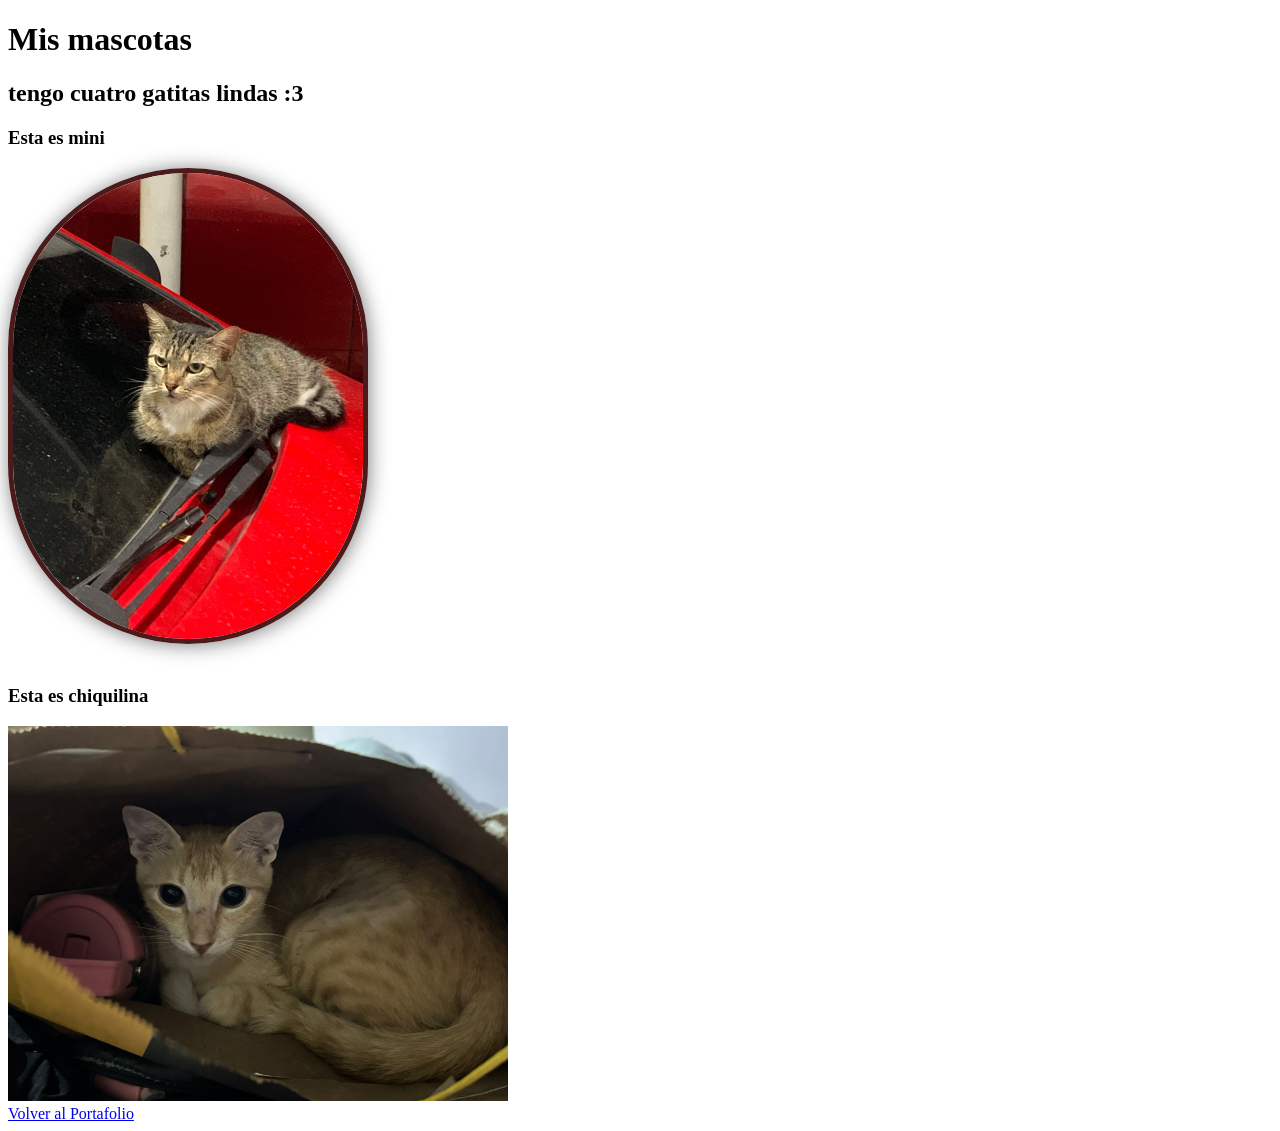
==== mascotas.html @ cf320c29 "Se le ha agregado estilo a las 2 paginas y descubri la forma de hacer que una sombra rodeara por com" ====
<!DOCTYPE html>
<html lang="es">
<head>
    <meta charset="UTF-8">
    <meta name="viewport" content="width=device-width, initial-scale=1.0">
    <link rel="stylesheet" href="styles.css">
    <title>Mascotas</title>
</head>

<body>
    <header>
        <h1>Mis mascotas</h1>
        <h2>tengo cuatro gatitas lindas :3</h2>
    </header>

    <section class="mini">
        <h3>Esta es mini</h3>
        <div>
            <img width="350" src="DiegoGatasMascotas/miniconcaraenojada.jpeg" alt="mi gata" class="minifoto">
        </div>
    </section>

    <section class="chiquilina">
        <br>
        <h3>Esta es chiquilina</h3>
        <img width="500" src="DiegoGatasMascotas/chiquilina.jpeg" alt="mi gata">
        <br>
    </section>

    <footer>
        <nav>
            <a href="index.html">Volver al Portafolio</a>
        </nav>
    </footer>
</body>
</html>
---- styles.css ----
#ambatekum{
    background-color: aqua;
}

#ambatekum img{
    border-radius: 50%;
    border: 5px solid #02ecec;
    box-shadow: 1px 1px 20px #059494;
    
}

.mini img{
    font-size: px;
    border: 5px solid #4b1a1a;
    box-shadow: 1px 1px 20px rgba(0, 0, 0, 0.5);
    border-radius: 180px; 
}
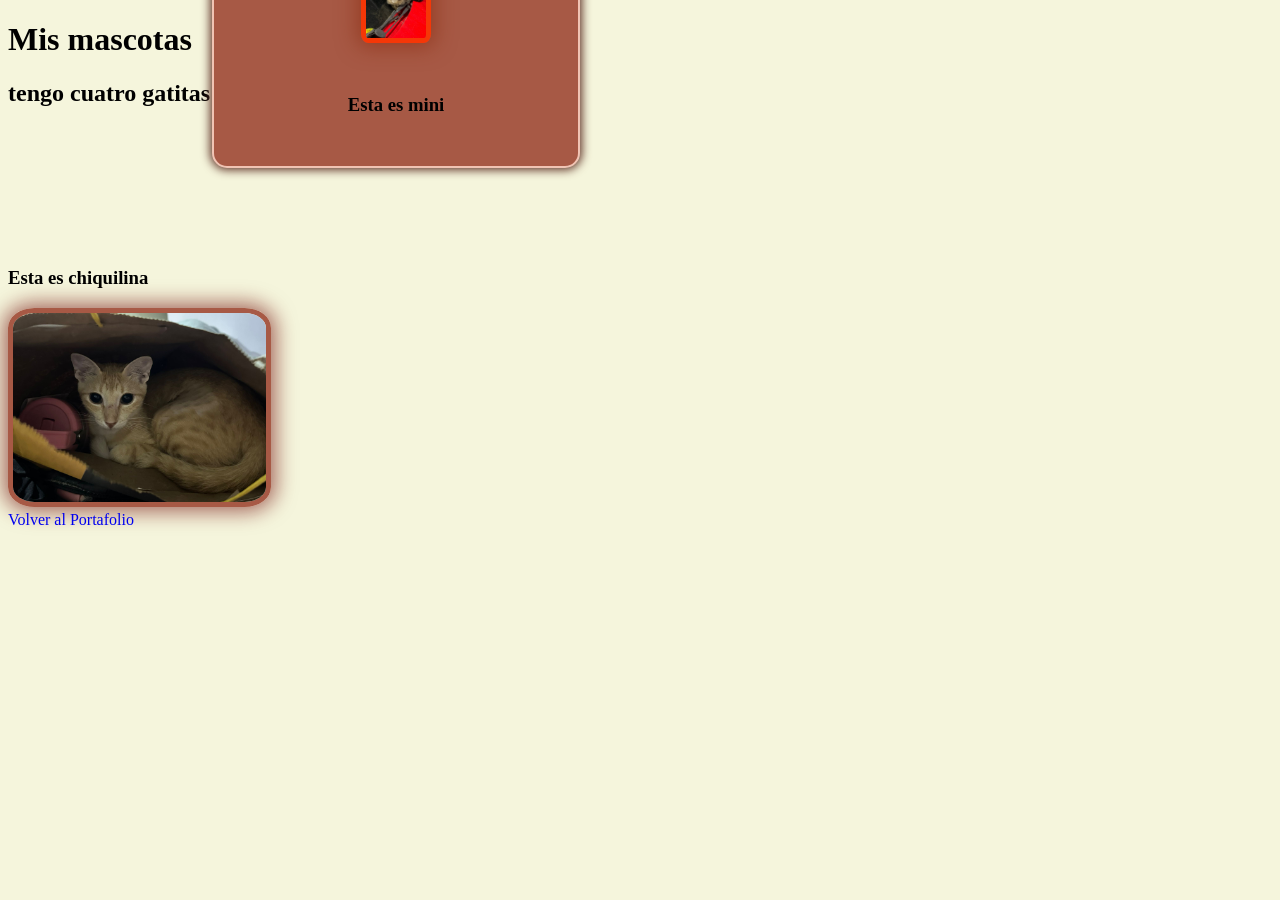
==== commit a4bd3ff2: "Intento de mejorar la pagina que no termino tan bien." ====
--- a/mascotas.html
+++ b/mascotas.html
@@ -7,27 +7,27 @@
     <title>Mascotas</title>
 </head>
 
-<body>
+<body id="mascotas">
     <header>
-        <h1>Mis mascotas</h1>
-        <h2>tengo cuatro gatitas lindas :3</h2>
+        <h1 class="mascotas-titulo">Mis mascotas</h1>
+        <h2 class="mascotas-subtitulo">tengo cuatro gatitas lindas :3</h2>
     </header>
 
     <section class="mini">
-        <h3>Esta es mini</h3>
-        <div>
-            <img width="350" src="DiegoGatasMascotas/miniconcaraenojada.jpeg" alt="mi gata" class="minifoto">
+        <div class="card-mini">
+            <img src="DiegoGatasMascotas/miniconcaraenojada.jpeg" alt="mi gata" class="minifoto">
+            <h3>Esta es mini</h3>
         </div>
     </section>
 
     <section class="chiquilina">
-        <br>
+        <div class="card-chiquilina">
         <h3>Esta es chiquilina</h3>
-        <img width="500" src="DiegoGatasMascotas/chiquilina.jpeg" alt="mi gata">
-        <br>
+        <img src="DiegoGatasMascotas/chiquilina.jpeg" alt="mi gata">
+        </div>
     </section>
 
-    <footer>
+    <footer class="pie-pagina">
         <nav>
             <a href="index.html">Volver al Portafolio</a>
         </nav>
--- a/styles.css
+++ b/styles.css
@@ -9,9 +9,73 @@
     
 }
 
+#mascotas{
+    background-color: beige
+}
+
+.mini{
+    display: flex;
+    gap: 2rem;
+    justify-content: center;
+    flex-wrap: wrap;
+    padding: 2rem;
+}
+
+.card-mini{
+    background: #fff;
+    border-radius: 18px;
+    box-shadow: 0px 4px 20px rgba(167, 89, 69, 0.25);
+    border: 2px solid #f0c4b4;
+    padding: 1.5rem;
+    width: 220px;
+    display: flex;
+    flex-direction: column;
+    align-items: center;
+    gap: 1rem;
+    transition: transform 0.4s ease;
+}
+
+.card-mini:hover{
+    transform: translateY(-10px)
+}
+
 .mini img{
     font-size: px;
-    border: 5px solid #4b1a1a;
-    box-shadow: 1px 1px 20px rgba(0, 0, 0, 0.5);
-    border-radius: 180px; 
-}+    border: 5px solid #f53707;
+    border-radius: 10%; 
+    box-shadow: 0px 0px 20px 5px rgba(138, 44, 15, 0.575);
+    object-fit: cover;
+    width: 20%;
+}
+
+.chiquilina img{
+    transition: transform 0.4s ease;
+    border: 5px solid #a75945;
+    border-radius: 10%; 
+    box-shadow: 0px 0px 20px 5px rgba(107, 6, 6, 0.575);
+    width: 20%;
+}
+
+.chiquilina img:hover{
+    transform: translateY(-10px)
+}
+
+.pie-pagina a{
+    text-decoration: none;
+}
+
+.mini div{
+    display: flex;
+    background-color: #a75945;
+    gap: 2rem;
+    border-radius: 15px;
+    padding: 2rem;
+    margin: 3rem auto;
+    width: 300px;
+    box-shadow: 0px 0px 10px 2px #5e3125;
+    align-items: right;
+    margin-top: -20%;
+    margin-right: 55%;
+}
+/*agregar un fondo de gatitos/* 
+
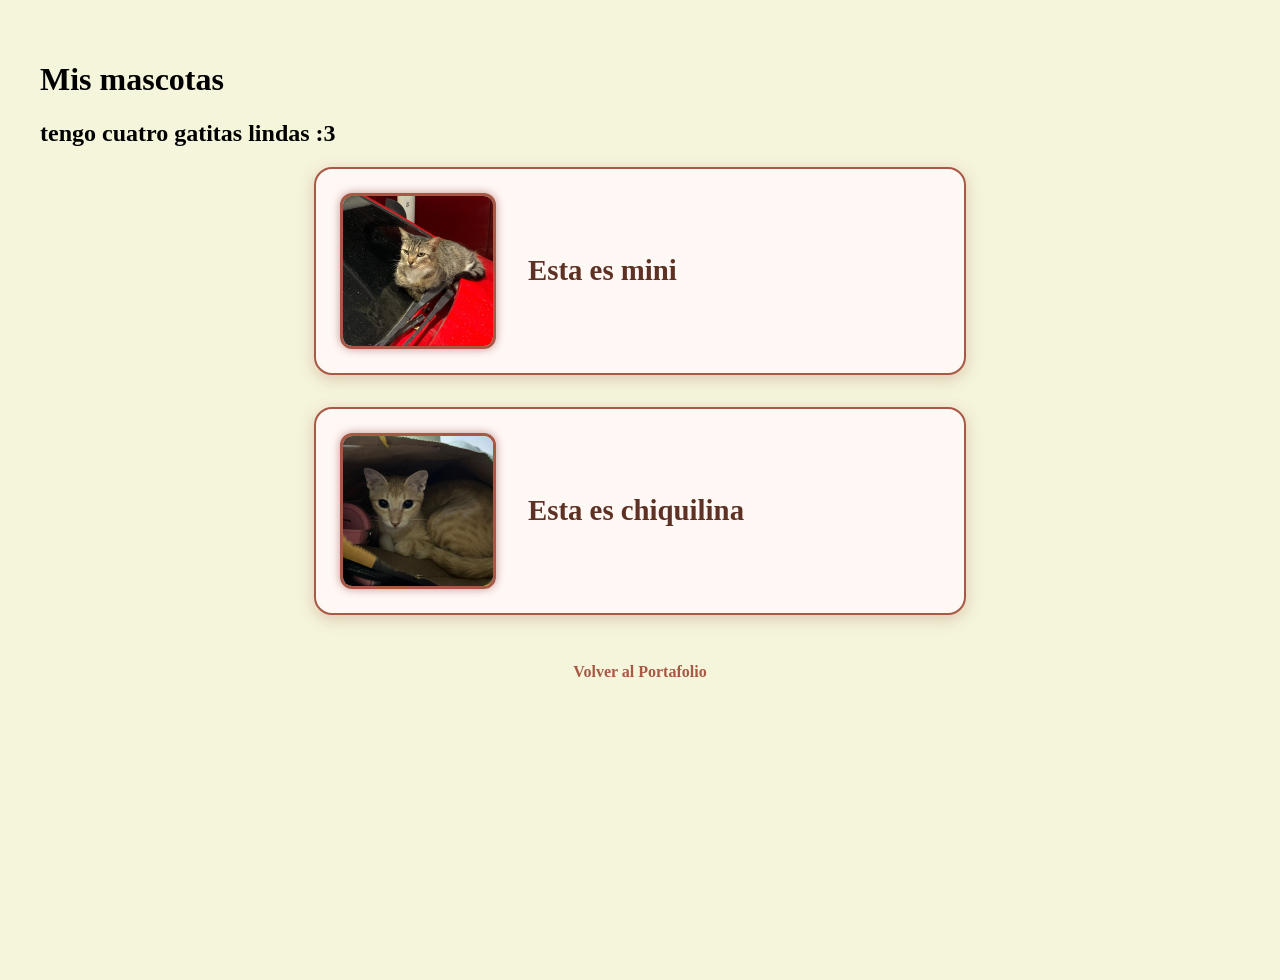
==== commit 30cade01: "Se la ha agregado decoración a la pagina de mascotas con ayuda de Claude Dx." ====
--- a/mascotas.html
+++ b/mascotas.html
@@ -22,8 +22,8 @@
 
     <section class="chiquilina">
         <div class="card-chiquilina">
+        <img src="DiegoGatasMascotas/chiquilina.jpeg" alt="mi gata">
         <h3>Esta es chiquilina</h3>
-        <img src="DiegoGatasMascotas/chiquilina.jpeg" alt="mi gata">
         </div>
     </section>
 
--- a/styles.css
+++ b/styles.css
@@ -10,72 +10,64 @@
 }
 
 #mascotas{
-    background-color: beige
-}
-
-.mini{
-    display: flex;
-    gap: 2rem;
-    justify-content: center;
-    flex-wrap: wrap;
+    background-color: beige;
+    min-height: 100vh;
     padding: 2rem;
 }
 
-.card-mini{
-    background: #fff;
+.mini, .chiquilina{
+    display: flex;
+    justify-content: center;
+    margin-bottom: 2rem;
+}
+
+.card-mini, .card-chiquilina{
+    display: flex;
+    flex-direction: row;
+    align-items: center;
+    gap: 2rem;
+    background-color: #fff8f5;
+    border: 2px solid #a75945; 
     border-radius: 18px;
-    box-shadow: 0px 4px 20px rgba(167, 89, 69, 0.25);
-    border: 2px solid #f0c4b4;
+    box-shadow: 0px 4px 16px rgba(167, 89, 69, 0.3);
     padding: 1.5rem;
-    width: 220px;
-    display: flex;
-    flex-direction: column;
-    align-items: center;
-    gap: 1rem;
+    width: 600px;
     transition: transform 0.4s ease;
 }
 
-.card-mini:hover{
+.card-mini:hover, .card-chiquilina:hover{
     transform: translateY(-10px)
 }
 
-.mini img{
-    font-size: px;
-    border: 5px solid #f53707;
-    border-radius: 10%; 
-    box-shadow: 0px 0px 20px 5px rgba(138, 44, 15, 0.575);
+.card-mini img, .card-chiquilina img{
+    width: 150px;
+    height: 150px;
     object-fit: cover;
-    width: 20%;
+    border-radius: 12px;
+    border: 3px solid #a75945;
+    box-shadow: 0px 0px 10px rgba(107, 6, 6, 0.4);
+    flex-shrink: 0;
 }
 
-.chiquilina img{
-    transition: transform 0.4s ease;
-    border: 5px solid #a75945;
-    border-radius: 10%; 
-    box-shadow: 0px 0px 20px 5px rgba(107, 6, 6, 0.575);
-    width: 20%;
+.card-mini h3, .card-chiquilina h3{
+    font-size: 1.8rem;
+    color: #5e3125;
+    margin: 0;
 }
 
-.chiquilina img:hover{
-    transform: translateY(-10px)
+.pie-pagina{
+    text-align: center;
+    margin-top: 3rem;
 }
 
 .pie-pagina a{
     text-decoration: none;
+    color: #a75945;
+    font-weight: bold;
 }
 
-.mini div{
-    display: flex;
-    background-color: #a75945;
-    gap: 2rem;
-    border-radius: 15px;
-    padding: 2rem;
-    margin: 3rem auto;
-    width: 300px;
-    box-shadow: 0px 0px 10px 2px #5e3125;
-    align-items: right;
-    margin-top: -20%;
-    margin-right: 55%;
+.pie-pagina{
+    color: #5e3125; 
 }
 /*agregar un fondo de gatitos/* 
 
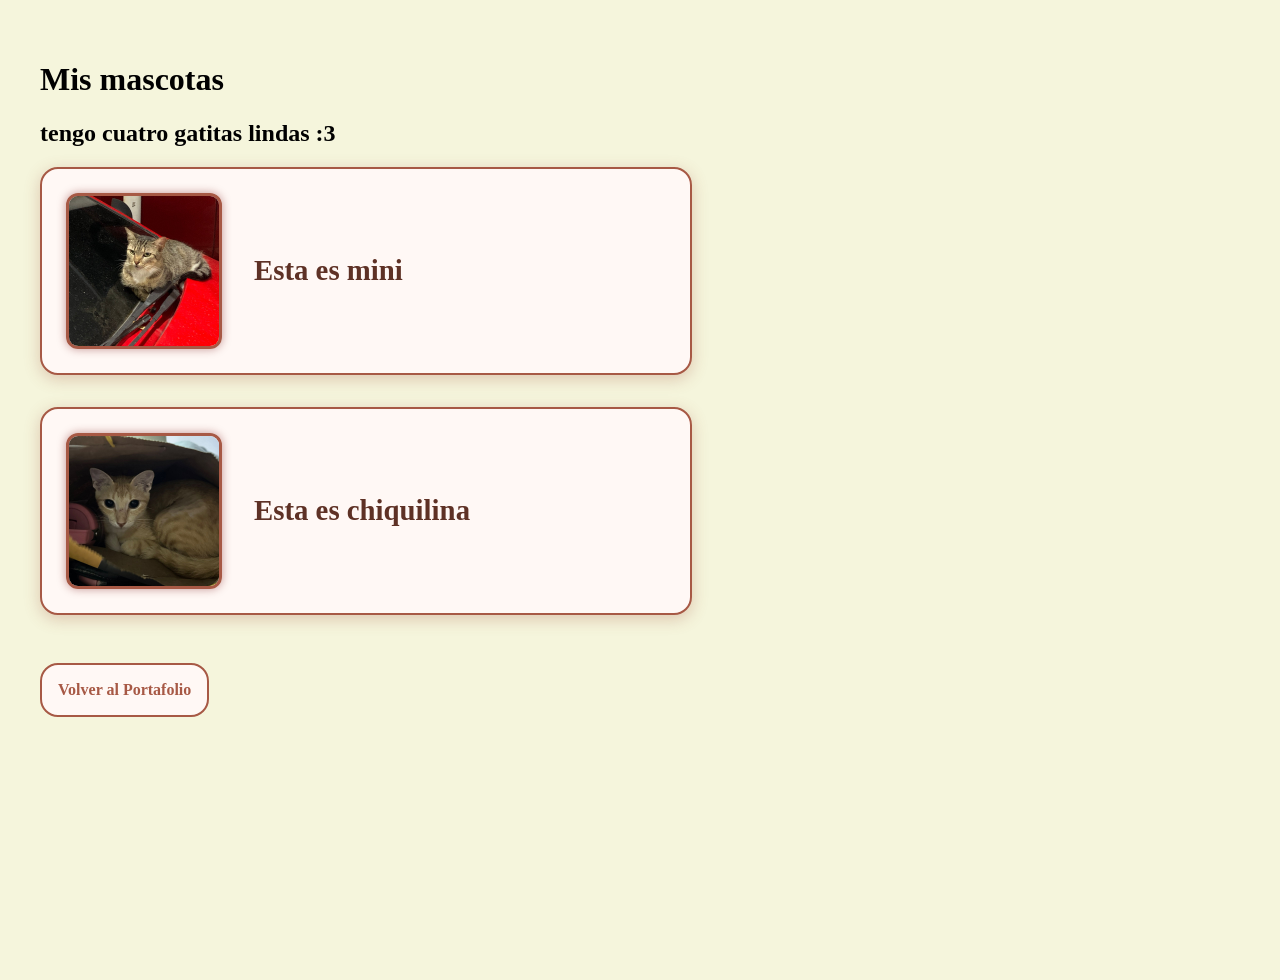
==== commit 1519ca9a: "Arreglo un poco la semantica de html y agrego forma al boton de volver al portafolio de css." ====
--- a/mascotas.html
+++ b/mascotas.html
@@ -13,19 +13,21 @@
         <h2 class="mascotas-subtitulo">tengo cuatro gatitas lindas :3</h2>
     </header>
 
-    <section class="mini">
-        <div class="card-mini">
-            <img src="DiegoGatasMascotas/miniconcaraenojada.jpeg" alt="mi gata" class="minifoto">
-            <h3>Esta es mini</h3>
-        </div>
-    </section>
+    <main>
+        <section class="mini">
+            <div class="card-mini">
+                <img src="DiegoGatasMascotas/miniconcaraenojada.jpeg" alt="mi gata" class="minifoto">
+                <h3>Esta es mini</h3>
+            </div>
+        </section>
 
-    <section class="chiquilina">
-        <div class="card-chiquilina">
-        <img src="DiegoGatasMascotas/chiquilina.jpeg" alt="mi gata">
-        <h3>Esta es chiquilina</h3>
-        </div>
-    </section>
+        <section class="chiquilina">
+            <div class="card-chiquilina">
+                <img src="DiegoGatasMascotas/chiquilina.jpeg" alt="mi gata">
+                <h3>Esta es chiquilina</h3>
+            </div>
+        </section>
+    </main>
 
     <footer class="pie-pagina">
         <nav>
--- a/styles.css
+++ b/styles.css
@@ -9,6 +9,11 @@
     
 }
 
+/* ----------------------------------------------------------------- */
+/* ----------------------------------------------------------------- */
+
+/* Sección de las mascotas. */
+
 #mascotas{
     background-color: beige;
     min-height: 100vh;
@@ -17,7 +22,7 @@
 
 .mini, .chiquilina{
     display: flex;
-    justify-content: center;
+    justify-content: left;
     margin-bottom: 2rem;
 }
 
@@ -36,7 +41,7 @@
 }
 
 .card-mini:hover, .card-chiquilina:hover{
-    transform: translateY(-10px)
+    transform: translateY(-10px);
 }
 
 .card-mini img, .card-chiquilina img{
@@ -56,18 +61,24 @@
 }
 
 .pie-pagina{
-    text-align: center;
+    text-align: left;
     margin-top: 3rem;
 }
 
 .pie-pagina a{
     text-decoration: none;
+    display: inline-block;
+    background-color: #fff8f5;
+    padding: 1rem;
+    border: 2px solid #a75945;
+    border-radius: 18px;
     color: #a75945;
     font-weight: bold;
+    transition: 0.3s;
 }
 
-.pie-pagina{
-    color: #5e3125; 
+.pie-pagina a:hover{
+    background-color: #a75945;
+    color: #ffffff; 
 }
-/*agregar un fondo de gatitos/* 
-
+/* agregar un fondo de gatitos */
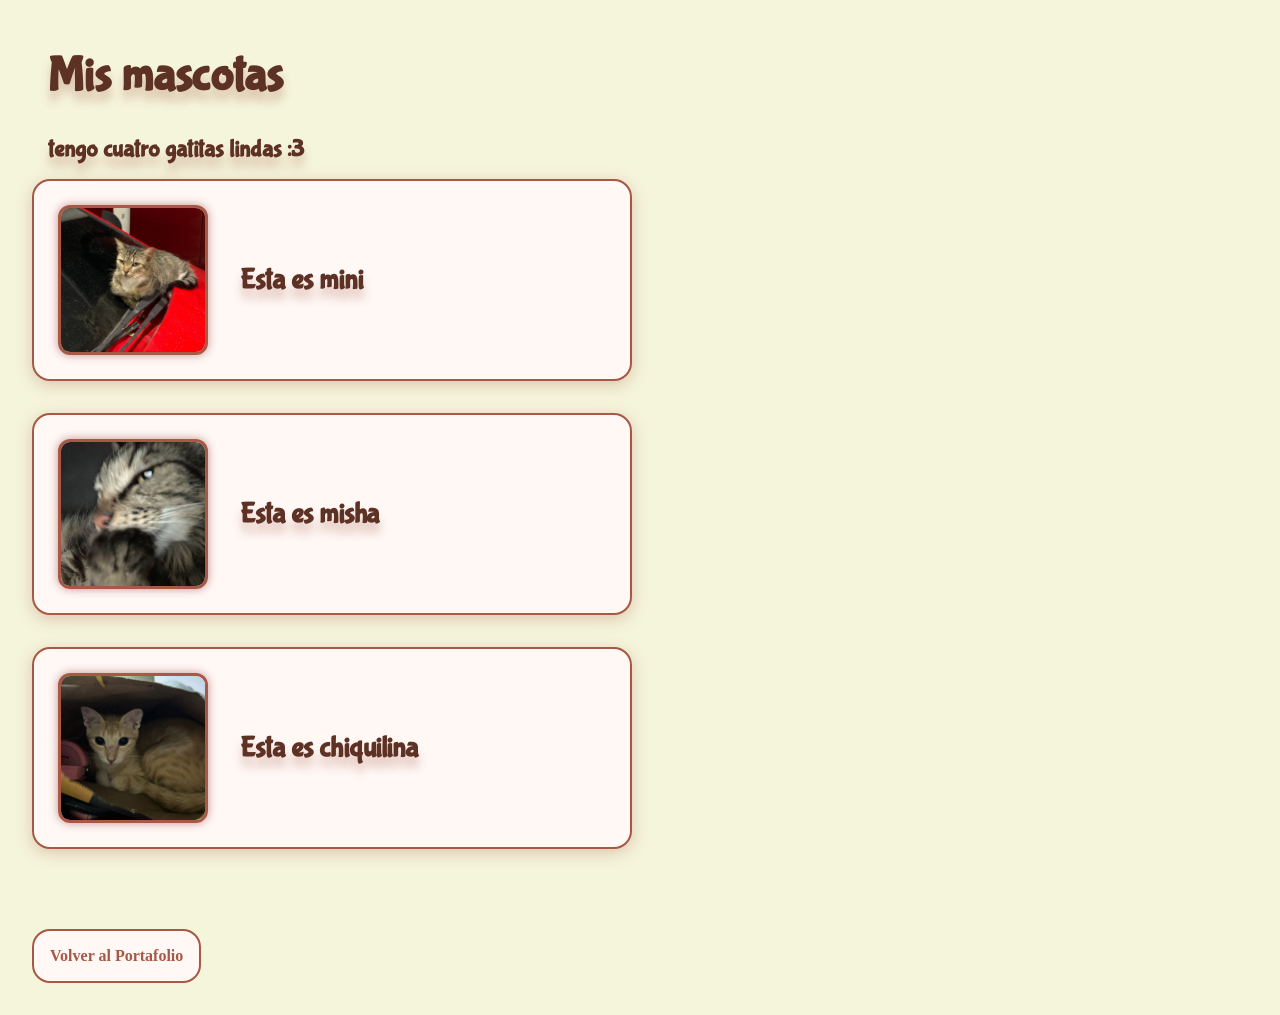
==== commit 4fea4d03: "Se ha arreglado la pagina de mis gatas y se agrego a misha." ====
--- a/mascotas.html
+++ b/mascotas.html
@@ -4,6 +4,9 @@
     <meta charset="UTF-8">
     <meta name="viewport" content="width=device-width, initial-scale=1.0">
     <link rel="stylesheet" href="styles.css">
+    <link rel="preconnect" href="https://fonts.googleapis.com">
+    <link rel="preconnect" href="https://fonts.gstatic.com" crossorigin>
+    <link href="https://fonts.googleapis.com/css2?family=Bubblegum+Sans&family=Rubik+Doodle+Shadow&display=swap" rel="stylesheet">
     <title>Mascotas</title>
 </head>
 
@@ -21,6 +24,13 @@
             </div>
         </section>
 
+<section class="misha">
+            <div class="card-misha">
+                <img src="DiegoGatasMascotas/AP1GczP3qIxwuqEZjTz4tSLYrNCSEmnPUA_TOPmHlvwOnBF1RjuNdvvdzcQq5Aw1260-h945-s-no-gm.png" alt="mi gata" class="minifoto">
+                <h3>Esta es misha</h3>
+            </div>
+        </section>
+
         <section class="chiquilina">
             <div class="card-chiquilina">
                 <img src="DiegoGatasMascotas/chiquilina.jpeg" alt="mi gata">
@@ -35,4 +45,6 @@
         </nav>
     </footer>
 </body>
+
+<footer></footer>
 </html>
--- a/styles.css
+++ b/styles.css
@@ -1,3 +1,20 @@
+/* Reseteo de CSS. */
+* {
+    margin: 0;
+    padding: 0;
+    box-sizing: border-box;
+}
+
+body {
+    display: flex;
+    flex-direction: column;
+    min-height: 100vh;
+}
+
+main {
+    flex-grow: 1;
+}
+
 #ambatekum{
     background-color: aqua;
 }
@@ -20,13 +37,30 @@
     padding: 2rem;
 }
 
-.mini, .chiquilina{
+.mascotas-titulo {
+    padding: 1rem;
+    color: #5e3125;
+    text-shadow: 0px 10px 10px rgba(167, 89, 69, 0.3);
+    font-size: 3rem;
+    font-family: "Bubblegum Sans", cursive;
+}
+
+.mascotas-subtitulo{
+    justify-content: left;
+    padding: 1rem;
+    color: #5e3125;
+    text-shadow: 0px 10px 10px rgba(167, 89, 69, 0.3);
+    font-size: 1.5rem;
+    font-family: "Bubblegum Sans", cursive;
+}
+
+.mini, .chiquilina, .misha{
     display: flex;
     justify-content: left;
     margin-bottom: 2rem;
 }
 
-.card-mini, .card-chiquilina{
+.card-mini, .card-chiquilina, .card-misha{
     display: flex;
     flex-direction: row;
     align-items: center;
@@ -40,11 +74,11 @@
     transition: transform 0.4s ease;
 }
 
-.card-mini:hover, .card-chiquilina:hover{
+.card-mini:hover, .card-chiquilina:hover, .card-misha:hover{
     transform: translateY(-10px);
 }
 
-.card-mini img, .card-chiquilina img{
+.card-mini img, .card-chiquilina img, .card-misha img{
     width: 150px;
     height: 150px;
     object-fit: cover;
@@ -54,9 +88,11 @@
     flex-shrink: 0;
 }
 
-.card-mini h3, .card-chiquilina h3{
+.card-mini h3, .card-chiquilina h3, .card-misha h3{
     font-size: 1.8rem;
     color: #5e3125;
+    font-family: "Bubblegum Sans", cursive;
+    text-shadow: 0px 10px 10px rgba(167, 89, 69, 0.3);
     margin: 0;
 }
 
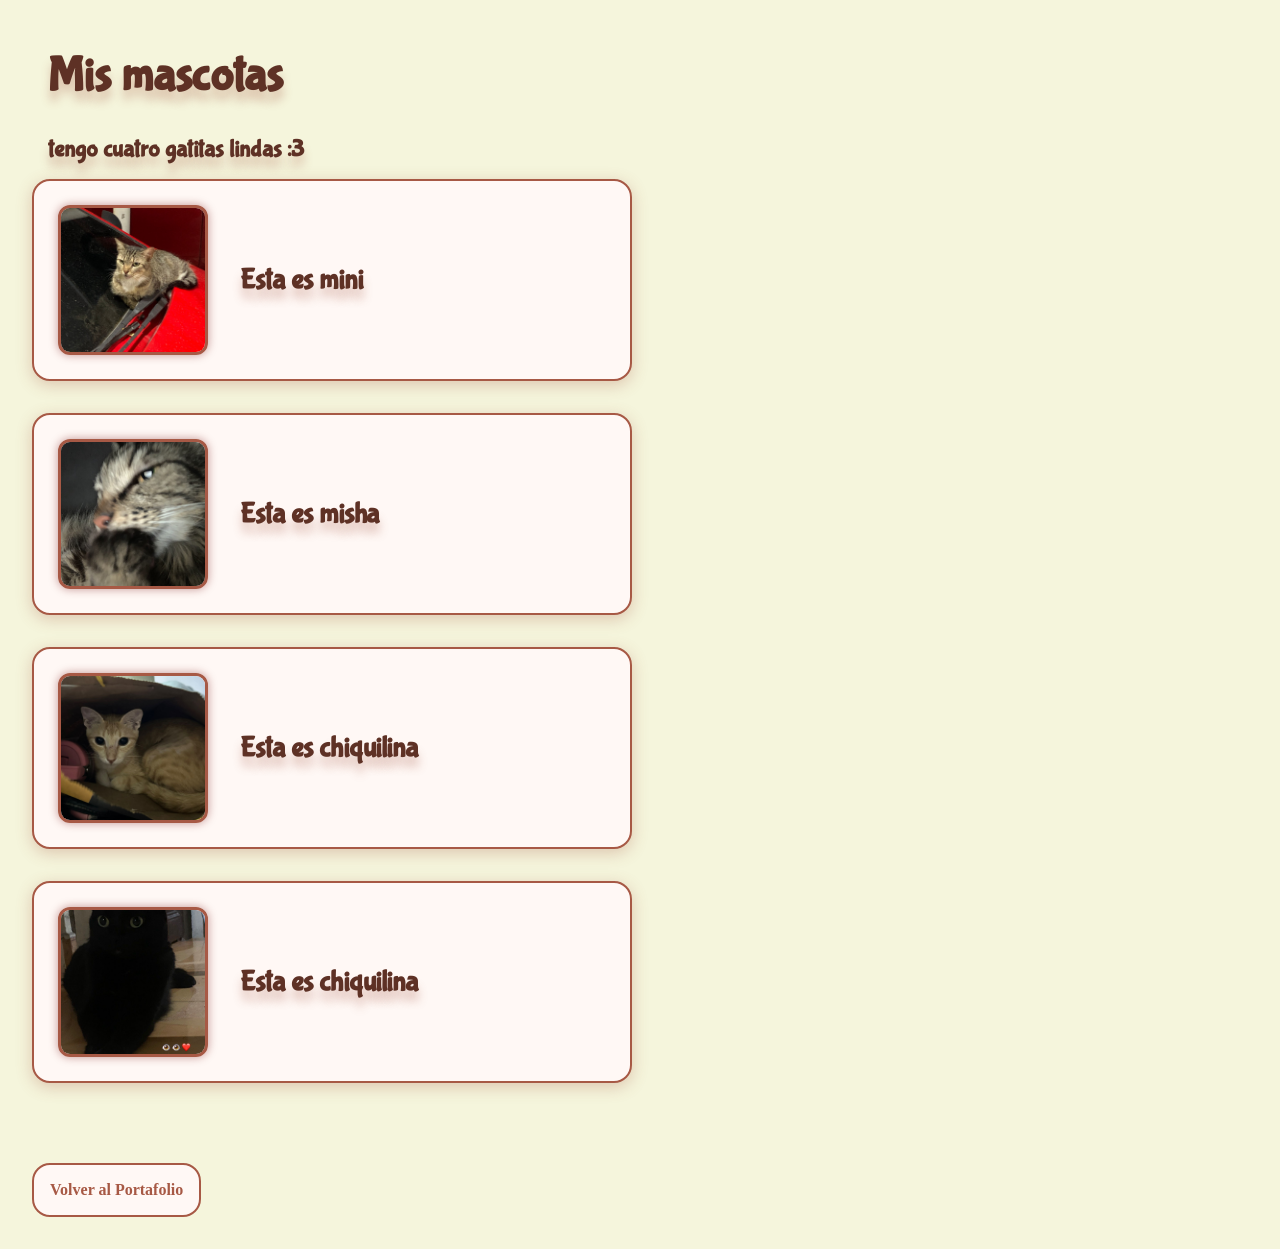
==== commit 0c953a56: "Proyectos cada vez mas avanzado pero tengo problemas en la parte de las gatas." ====
--- a/mascotas.html
+++ b/mascotas.html
@@ -37,6 +37,13 @@
                 <h3>Esta es chiquilina</h3>
             </div>
         </section>
+
+        <section class="negra">
+            <div class="card-negra">
+                <img src="DiegoGatasMascotas/negra.jpeg" alt="mi gata">
+                <h3>Esta es chiquilina</h3>
+            </div>
+        </section>
     </main>
 
     <footer class="pie-pagina">
@@ -45,6 +52,4 @@
         </nav>
     </footer>
 </body>
-
-<footer></footer>
 </html>
--- a/styles.css
+++ b/styles.css
@@ -3,6 +3,7 @@
     margin: 0;
     padding: 0;
     box-sizing: border-box;
+    scroll-behavior: smooth;
 }
 
 body {
@@ -11,19 +12,145 @@
     min-height: 100vh;
 }
 
-main {
+/* main {
     flex-grow: 1;
-}
-
-#ambatekum{
-    background-color: aqua;
-}
-
-#ambatekum img{
-    border-radius: 50%;
-    border: 5px solid #02ecec;
-    box-shadow: 1px 1px 20px #059494;
-    
+} */
+
+/* ----------------------------------------------------------------- */
+/* ----------------------------------------------------------------- */
+
+/* Sección de mi portafolio. */
+.body-portafolio h1 {
+    font-size: 50px;
+}
+
+.body-portafolio a {
+    text-decoration: none;
+}
+
+/* Header de mi portafolio */
+
+.header-portafolio {
+    min-height: 90px;
+    position: sticky;
+    top: 0;
+    background-color: black;
+}
+
+.hipervinculo-portafolio {
+    display: flex;
+    height: 100%;
+    width: 100%;
+    position: absolute;
+    justify-content: center;
+    align-items: center;
+    gap: 150px;
+    background-color: #d37ceb;
+}
+
+.hipervinculo-portafolio a {
+    color: white;
+    text-align: center;
+    padding: 10px;
+    margin: 0px;
+    width: 200px;
+    border-radius: 5px;
+    font-size: 20px;
+    transition: background-color 0.3s ease;
+}
+
+.hipervinculo-portafolio a:hover {
+    background-color: #af57c7;
+}
+
+/* @media (max-width:700px) {
+    .header-portafolio {
+        flex-direction: column;
+    }
+} */
+
+/* Sobre mi de mi portafolio */
+
+#sobre-mi {
+    display: flex;
+    justify-content: center;
+    align-items: center;
+    flex-direction: column;
+    background-color: #6716ff;
+    min-height: 100vh;
+    color: white;
+}
+
+/* Proyectos de mi portafolio */
+
+#proyectos {
+    min-height: 100vh;
+    background-color: rgb(22, 24, 24);
+    border: 2px solid rgb(255, 0, 0);
+    place-items: center;
+    grid-template-rows: repeat(2, 1fr);
+    color: white;
+}
+
+.contenedor {
+    display: grid;
+    grid-template-columns: repeat(3, 1fr);
+    min-width: 100vh;
+    min-height: 100vh;
+    place-items: center;
+    margin-top: 3rem;
+    border: 5px solid white;
+}
+
+.culebrita {
+    display: grid;
+    gap: 2rem;
+    text-align: center;
+    margin-left: 100px;
+    margin-right: 100px;
+    min-height: 700px;
+    width: 340px;
+    height: 700px;
+    border: 1px solid rgb(96, 209, 68);
+    border-radius: 5px;
+}
+
+.culebrita img {
+    height: 100%;
+    width: 100%;
+    object-fit: cover;
+}
+
+.gatas {
+    display: grid;
+    gap: 2rem;
+    text-align: center;
+    margin-left: 100px;
+    margin-right: 100px;
+    min-height: 700px;
+    width: 340px;
+    height: 700px;
+    border: 1px solid beige;
+    border-radius: 5px;
+}
+
+.gatas img {
+    height: 100%;
+    width: 100%;
+    object-fit: cover;
+}
+
+.hola {
+    display: grid;
+    gap: 2rem;
+    text-align: center;
+    margin-left: 100px;
+    margin-right: 100px;
+    min-height: 700px;
+    width: 340px;
+    height: 700px;
+    border: 1px solid red;
+    border-radius: 5px;
 }
 
 /* ----------------------------------------------------------------- */
@@ -31,7 +158,7 @@
 
 /* Sección de las mascotas. */
 
-#mascotas{
+#mascotas {
     background-color: beige;
     min-height: 100vh;
     padding: 2rem;
@@ -45,7 +172,7 @@
     font-family: "Bubblegum Sans", cursive;
 }
 
-.mascotas-subtitulo{
+.mascotas-subtitulo {
     justify-content: left;
     padding: 1rem;
     color: #5e3125;
@@ -54,13 +181,13 @@
     font-family: "Bubblegum Sans", cursive;
 }
 
-.mini, .chiquilina, .misha{
+.mini, .chiquilina, .misha, .negra{
     display: flex;
     justify-content: left;
     margin-bottom: 2rem;
 }
 
-.card-mini, .card-chiquilina, .card-misha{
+.card-mini, .card-chiquilina, .card-misha, .card-negra{
     display: flex;
     flex-direction: row;
     align-items: center;
@@ -74,21 +201,20 @@
     transition: transform 0.4s ease;
 }
 
-.card-mini:hover, .card-chiquilina:hover, .card-misha:hover{
+.card-mini:hover, .card-chiquilina:hover, .card-misha:hover, .card-negra:hover{
     transform: translateY(-10px);
 }
 
-.card-mini img, .card-chiquilina img, .card-misha img{
+.card-mini img, .card-chiquilina img, .card-misha img, .card-negra img{
     width: 150px;
     height: 150px;
     object-fit: cover;
     border-radius: 12px;
     border: 3px solid #a75945;
     box-shadow: 0px 0px 10px rgba(107, 6, 6, 0.4);
-    flex-shrink: 0;
-}
-
-.card-mini h3, .card-chiquilina h3, .card-misha h3{
+}
+
+.card-mini h3, .card-chiquilina h3, .card-misha h3, .card-negra h3{
     font-size: 1.8rem;
     color: #5e3125;
     font-family: "Bubblegum Sans", cursive;
@@ -96,12 +222,12 @@
     margin: 0;
 }
 
-.pie-pagina{
+.pie-pagina {
     text-align: left;
     margin-top: 3rem;
 }
 
-.pie-pagina a{
+.pie-pagina a {
     text-decoration: none;
     display: inline-block;
     background-color: #fff8f5;
@@ -113,8 +239,11 @@
     transition: 0.3s;
 }
 
-.pie-pagina a:hover{
+.pie-pagina a:hover {
     background-color: #a75945;
     color: #ffffff; 
 }
 /* agregar un fondo de gatitos */
+@media screen {
+    
+}
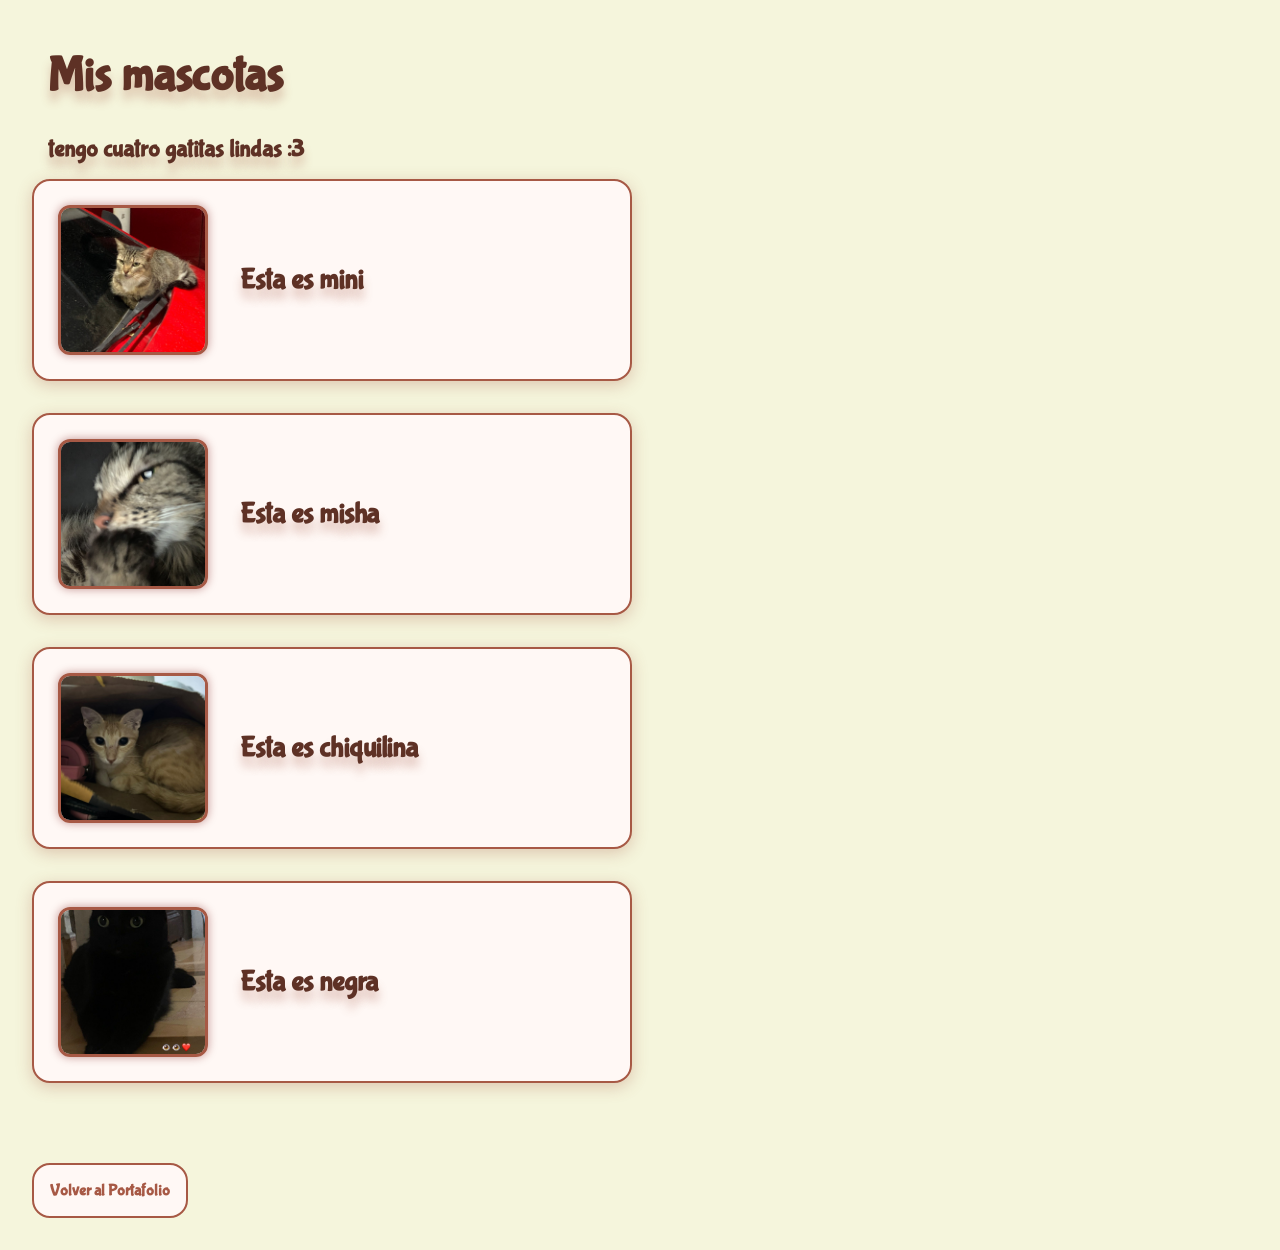
==== commit 9ab816a2: "Cambios nuevos" ====
--- a/mascotas.html
+++ b/mascotas.html
@@ -3,11 +3,15 @@
 <head>
     <meta charset="UTF-8">
     <meta name="viewport" content="width=device-width, initial-scale=1.0">
-    <link rel="stylesheet" href="styles.css">
     <link rel="preconnect" href="https://fonts.googleapis.com">
     <link rel="preconnect" href="https://fonts.gstatic.com" crossorigin>
     <link href="https://fonts.googleapis.com/css2?family=Bubblegum+Sans&family=Rubik+Doodle+Shadow&display=swap" rel="stylesheet">
-    <title>Mascotas</title>
+    <link rel="stylesheet" href="css/general/styles.css">
+    <link rel="preconnect" href="https://fonts.googleapis.com">
+    <link rel="stylesheet" href="css/mascotas/header.css">
+    <link rel="stylesheet" href="css/mascotas/main.css">
+    <link rel="stylesheet" href="css/mascotas/footer.css">
+    <title>Mis lindas mascotas:3</title>
 </head>
 
 <body id="mascotas">
@@ -19,36 +23,38 @@
     <main>
         <section class="mini">
             <div class="card-mini">
-                <img src="DiegoGatasMascotas/miniconcaraenojada.jpeg" alt="mi gata" class="minifoto">
+                <img src="assets/DiegoGatasMascotas/miniconcaraenojada.jpeg" alt="mi gata" class="minifoto">
                 <h3>Esta es mini</h3>
             </div>
         </section>
 
 <section class="misha">
             <div class="card-misha">
-                <img src="DiegoGatasMascotas/AP1GczP3qIxwuqEZjTz4tSLYrNCSEmnPUA_TOPmHlvwOnBF1RjuNdvvdzcQq5Aw1260-h945-s-no-gm.png" alt="mi gata" class="minifoto">
+                <img src="assets/DiegoGatasMascotas/AP1GczP3qIxwuqEZjTz4tSLYrNCSEmnPUA_TOPmHlvwOnBF1RjuNdvvdzcQq5Aw1260-h945-s-no-gm.png" alt="mi gata" class="minifoto">
                 <h3>Esta es misha</h3>
             </div>
         </section>
 
         <section class="chiquilina">
             <div class="card-chiquilina">
-                <img src="DiegoGatasMascotas/chiquilina.jpeg" alt="mi gata">
+                <img src="assets/DiegoGatasMascotas/chiquilina.jpeg" alt="mi gata">
                 <h3>Esta es chiquilina</h3>
             </div>
         </section>
 
         <section class="negra">
             <div class="card-negra">
-                <img src="DiegoGatasMascotas/negra.jpeg" alt="mi gata">
-                <h3>Esta es chiquilina</h3>
+                <img src="assets/DiegoGatasMascotas/negra.jpeg" alt="mi gata">
+                <h3>Esta es negra</h3>
             </div>
         </section>
     </main>
 
     <footer class="pie-pagina">
         <nav>
-            <a href="index.html">Volver al Portafolio</a>
+            <a href="index.html">
+                <p>Volver al Portafolio</p>
+            </a>
         </nav>
     </footer>
 </body>
--- a/css/general/styles.css
+++ b/css/general/styles.css
@@ -0,0 +1,20 @@
+/* Reseteo de CSS. */
+* {
+    margin: 0;
+    padding: 0;
+    box-sizing: border-box;
+    scroll-behavior: smooth;
+}
+
+body {
+    display: flex;
+    flex-direction: column;
+    min-height: 100vh;
+}
+
+/* main {
+    flex-grow: 1;
+} */
+
+/* ----------------------------------------------------------------- */
+/* ----------------------------------------------------------------- */
--- a/css/mascotas/header.css
+++ b/css/mascotas/header.css
@@ -0,0 +1,23 @@
+/* Header de las mascotas. */
+#mascotas {
+    background-color: beige;
+    min-height: 100vh;
+    padding: 2rem;
+}
+
+.mascotas-titulo {
+    padding: 1rem;
+    color: #5e3125;
+    text-shadow: 0px 10px 10px rgba(167, 89, 69, 0.3);
+    font-size: 3rem;
+    font-family: "Bubblegum Sans", cursive;
+}
+
+.mascotas-subtitulo {
+    justify-content: left;
+    padding: 1rem;
+    color: #5e3125;
+    text-shadow: 0px 10px 10px rgba(167, 89, 69, 0.3);
+    font-size: 1.5rem;
+    font-family: "Bubblegum Sans", cursive;
+}
--- a/css/mascotas/main.css
+++ b/css/mascotas/main.css
@@ -0,0 +1,46 @@
+/* Main */
+.mini, .chiquilina, .misha, .negra{
+    display: flex;
+    justify-content: left;
+    margin-bottom: 2rem;
+}
+
+.card-mini, .card-chiquilina, .card-misha, .card-negra{
+    display: flex;
+    flex-direction: row;
+    align-items: center;
+    gap: 2rem;
+    background-color: #fff8f5;
+    border: 2px solid #a75945; 
+    border-radius: 18px;
+    box-shadow: 0px 4px 16px rgba(167, 89, 69, 0.3);
+    padding: 1.5rem;
+    width: 600px;
+    transition: transform 0.4s ease;
+}
+
+.card-mini:hover, .card-chiquilina:hover, .card-misha:hover, .card-negra:hover{
+    transform: translateY(-10px);
+}
+
+.card-mini img, .card-chiquilina img, .card-misha img, .card-negra img{
+    width: 150px;
+    height: 150px;
+    object-fit: cover;
+    border-radius: 12px;
+    border: 3px solid #a75945;
+    box-shadow: 0px 0px 10px rgba(107, 6, 6, 0.4);
+}
+
+.card-mini h3, .card-chiquilina h3, .card-misha h3, .card-negra h3{
+    font-size: 1.8rem;
+    color: #5e3125;
+    font-family: "Bubblegum Sans", cursive;
+    text-shadow: 0px 10px 10px rgba(167, 89, 69, 0.3);
+    margin: 0;
+}
+
+/* agregar un fondo de gatitos */
+@media screen {
+    
+}
--- a/css/mascotas/footer.css
+++ b/css/mascotas/footer.css
@@ -0,0 +1,23 @@
+/* Footer de mascotas */
+.pie-pagina {
+    text-align: left;
+    margin-top: 3rem;
+}
+
+.pie-pagina a {
+    text-decoration: none;
+    display: inline-block;
+    background-color: #fff8f5;
+    padding: 1rem;
+    border: 2px solid #a75945;
+    border-radius: 18px;
+    color: #a75945;
+    font-weight: bold;
+    transition: 0.3s;
+    font-family: "Bubblegum Sans", cursive;
+}
+
+.pie-pagina a:hover {
+    background-color: #a75945;
+    color: #ffffff; 
+}
